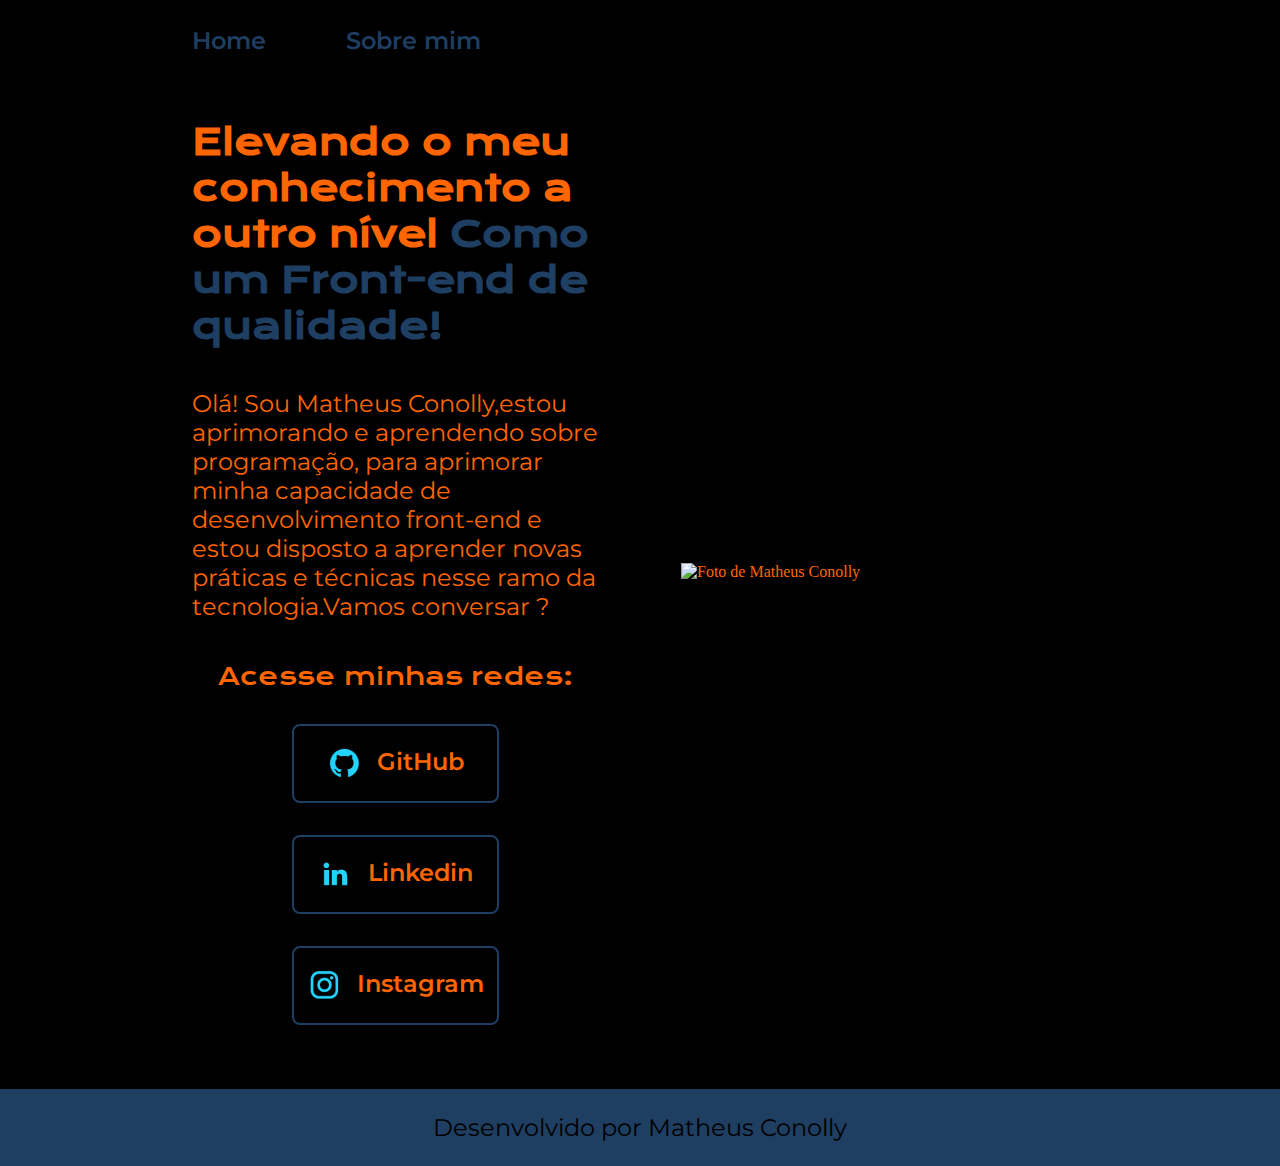
==== index.html @ a277ff05 "Add files via upload" ====
<!DOCTYPE html>
<html lang="pt-br">

<head>
    <meta charset="UTF-8">
    <meta http-equiv="X-UA-Compatible" content="IE=edge">
    <meta name="viewport" content="width=device-width, initial-scale=1.0">
    <title>Projeto</title>
    <link rel="stylesheet" href="./styles/style.css">
</head>

<body>
    <header class="cabecalho">
        <nav class="cabecalho__menu">
            <a class="cabecalho__menu__link" href="index.html">Home</a>
            <a class="cabecalho__menu__link" href="about.html">Sobre mim</a>
        </nav>
    </header>
    <main class="apresentacao">
        <section class="apresentacao__conteudo">
            <h1 class="apresentacao__conteudo__titulo">Elevando o meu conhecimento a outro nível<strong class="titulo-destaque"> Como um Front-end de qualidade!</strong></h1>
            <p class="apresentacao__conteudo__texto">Olá! Sou Matheus Conolly,estou aprimorando e aprendendo sobre programação, para aprimorar minha capacidade de desenvolvimento front-end e estou disposto a aprender novas práticas e técnicas nesse ramo da tecnologia.Vamos conversar ?</p>
            <div class="apresentacao__links">
                <h2 class="apresentacao__links__subtitulo">Acesse minhas redes:</h2>
                <a class="apresentacao__links__navegacao" href="https://github.com/Conolly-devops">
                    <img src="./assets/github.png">
                    GitHub
                </a>
                <a class="apresentacao__links__navegacao" href="https://linkedin.com/in/matheus-conolly-840a3632a">
                    <img src="./assets/linkedin.png">
                    Linkedin
                </a>
                <a class="apresentacao__links__navegacao" href="https://instagram.com/matheus_conolly_">
                    <img src="./assets/instagram.png">
                    Instagram
                </a>
            </div>  
        </section>
        <img class="apresentacao__imagem " src="./assets/Imagem.png" alt="Foto de Matheus Conolly">
    </main>
    <footer class="rodape">
        <p>Desenvolvido por Matheus Conolly</p>
    </footer>
</body>

</html>
---- styles/style.css ----
@import url('https://fonts.googleapis.com/css2?family=Krona+One&family=Montserrat:wght@400;600&display=swap');

:root{
    --cor-primaria: #000000;
    --cor-secundaria: #FF6500;
    --cor-terciaria: #1E3E62;
    --cor-hover: #0B192C;

    --fonte-primaria: 'Krona One', sans-serif;
    --fonte-secundaria: 'Montserrat', sans-serif;
}

*{
    margin: 0;
    padding: 0;
}

body{
    box-sizing: border-box;
    background-color: var(--cor-primaria);
    color: var(--cor-secundaria);
}

.titulo-destaque{
    color: var(--cor-terciaria);
}

.apresentacao{
    padding: 5% 15%;
    display: flex;
    align-items: center;
    justify-content: space-between;
    gap: 82px;
}

.apresentacao__conteudo{
    width: 50%;
    display: flex;
    flex-direction: column;
    gap: 40px;
}

.apresentacao__conteudo__titulo{
    font-size: 2.25rem;
    font-family: var(--fonte-primaria)
}

.apresentacao__conteudo__texto{
    font-size: 1.5rem;
    font-family: var(--fonte-secundaria);
}

.apresentacao__links{
    display: flex;
    flex-direction: column;
    align-items: center;
    justify-content: space-between;
    gap: 32px;
}
.apresentacao__links__subtitulo{
    font-family: var(--fonte-primaria);
    font-weight: 400;
    font-size: 1.5rem;
}

.apresentacao__links__navegacao{
    display: flex;
    justify-content: center;
    gap: 16px;
    padding: 21.5px 0;
    text-align: center;
    width: 50%;
    border-radius: 8px;
    font-size: 1.5rem;
    font-weight: 600;
    text-decoration: none;
    color: var(--cor-secundaria);
    font-family: var(--fonte-secundaria);
    border: 2px solid var(--cor-terciaria);
}

.apresentacao__links__link:hover{
    background-color: var(--cor-hover);
}

.rodape{
 padding:24px;
 color: var(--cor-primaria);
 background-color: var(--cor-terciaria);
 text-align: center;
 font-family: var(--fonte-secundaria);
 font-size: 1.5rem;
 font-weight: 400; 
}

.cabecalho__menu{
    display: flex;
    gap: 80px;
}

.cabecalho{
    padding: 2% 0 0 15%;
}

.cabecalho__menu__link{
    font-family: var(--fonte-secundaria);
    font-size: 1.5rem;
    font-weight: 600;
    color: var(--cor-terciaria);
    text-decoration: none;
}

.apresentacao__imagem{
    width: 50%;
}

@media (max-width: 1200px){
    .cabecalho{
        padding: 10%;
    }

    .cabecalho__menu{
        justify-content: center;
    }

    .apresentacao{
        flex-direction: column-reverse;
        padding: 5%;
    }

    .apresentacao__conteudo{
        width: auto;
    }
}
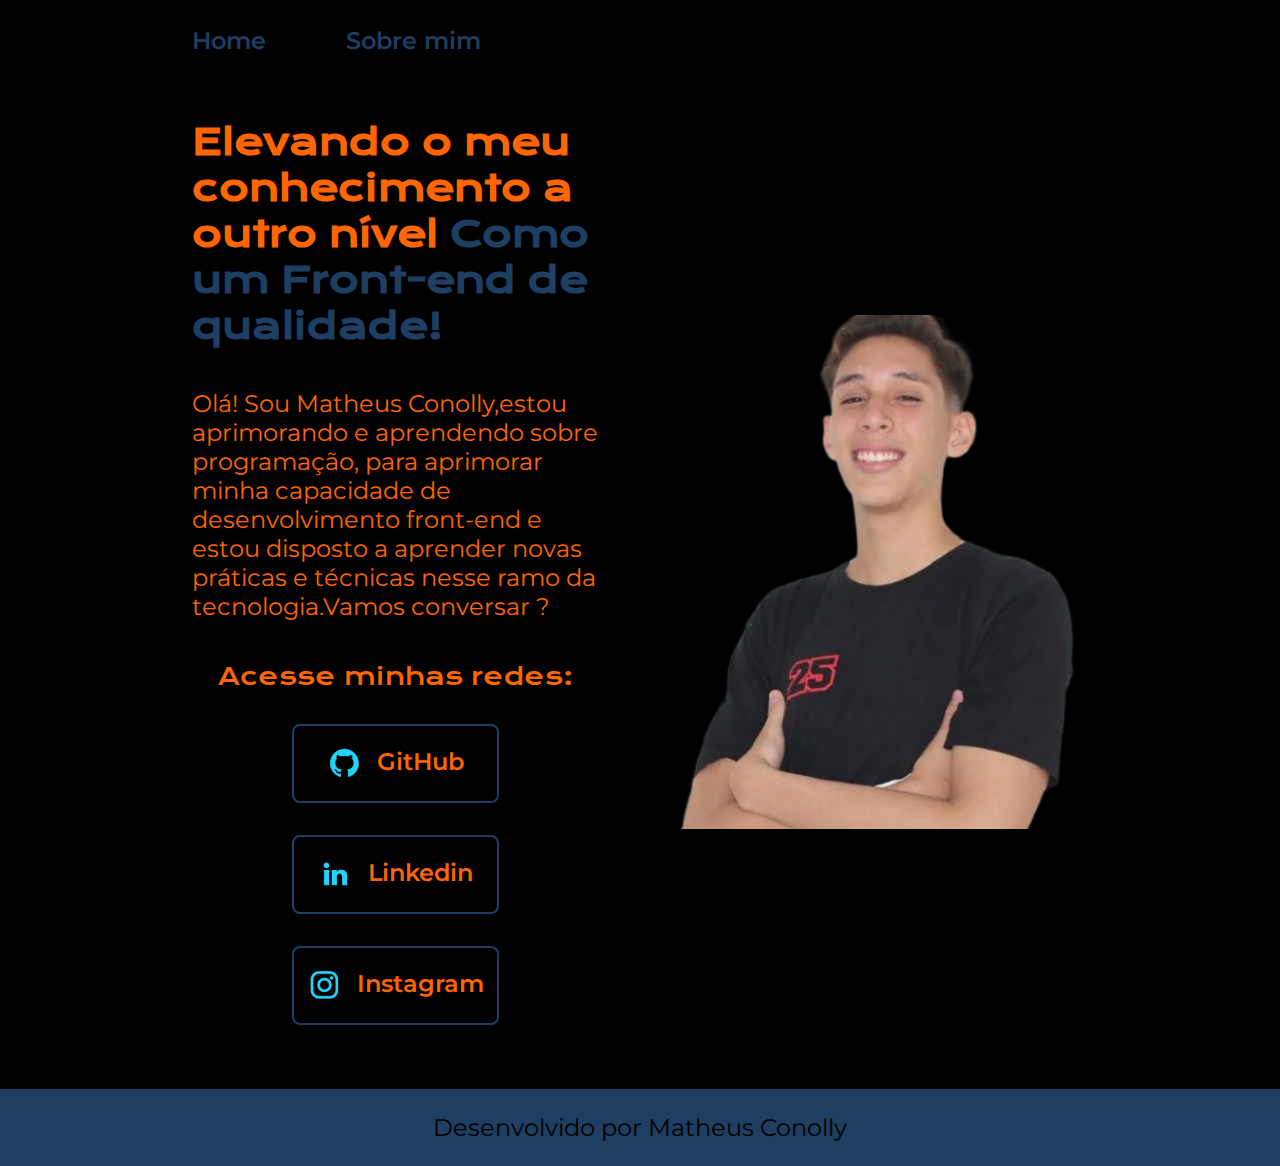
==== commit 7c296922: "Add files via upload" ====
--- a/index.html
+++ b/index.html
@@ -36,7 +36,7 @@
                 </a>
             </div>  
         </section>
-        <img class="apresentacao__imagem " src="./assets/Imagem.png" alt="Foto de Matheus Conolly">
+        <img class="apresentacao__imagem " src="./assets/imagem.png" alt="Foto de Matheus Conolly">
     </main>
     <footer class="rodape">
         <p>Desenvolvido por Matheus Conolly</p>
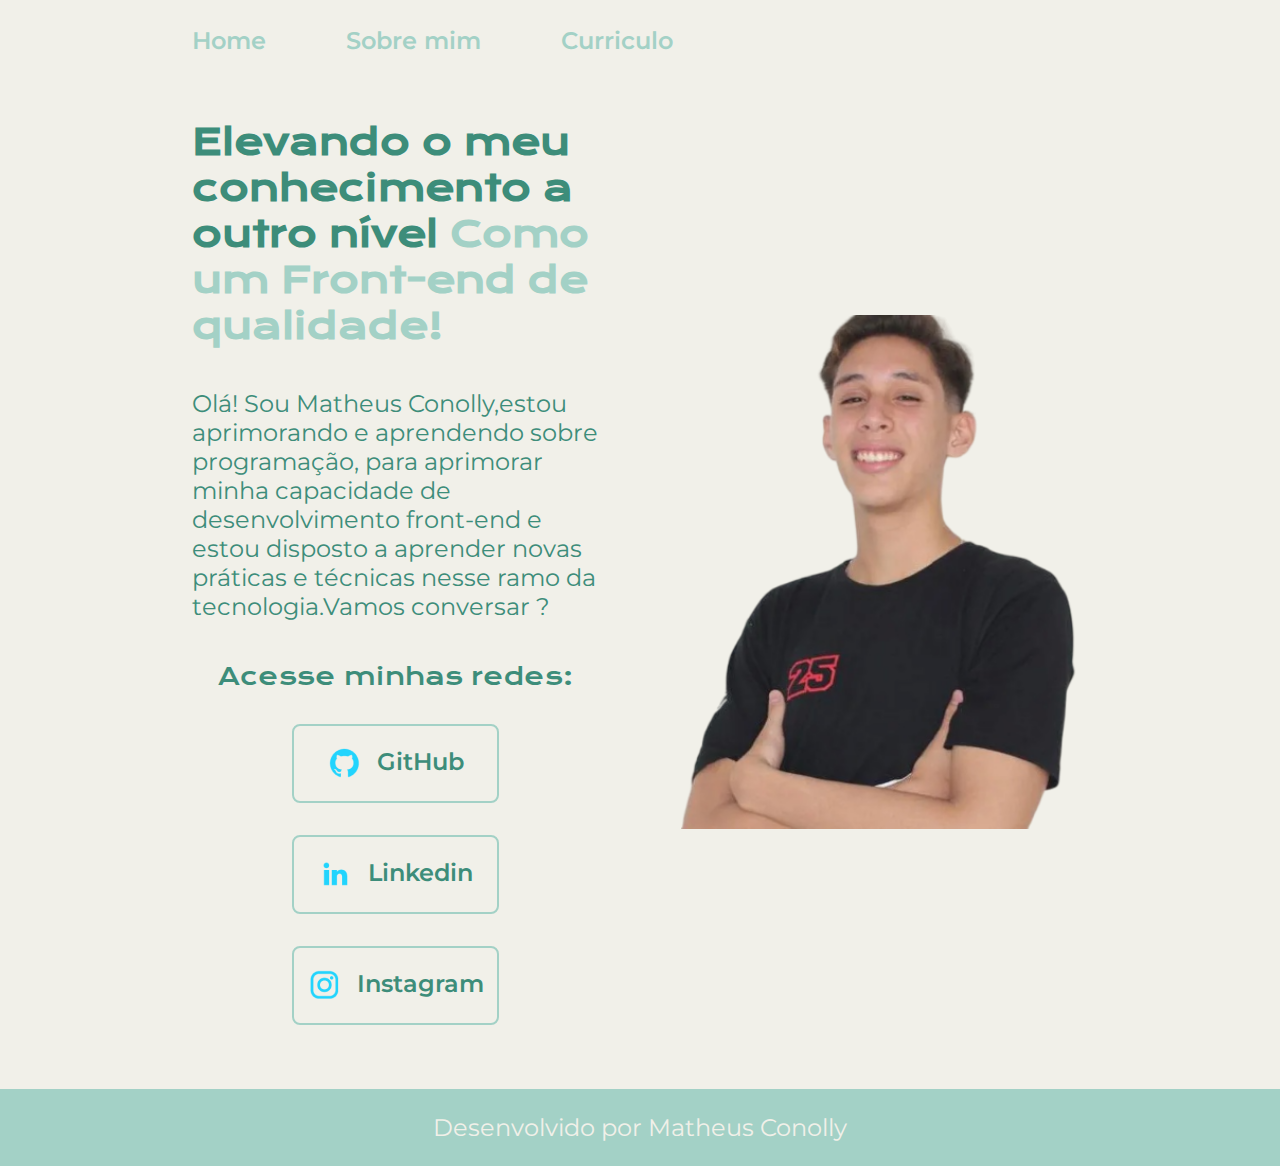
==== commit 05e66c28: "Add files via upload" ====
--- a/index.html
+++ b/index.html
@@ -5,7 +5,7 @@
     <meta charset="UTF-8">
     <meta http-equiv="X-UA-Compatible" content="IE=edge">
     <meta name="viewport" content="width=device-width, initial-scale=1.0">
-    <title>Projeto</title>
+    <title>Perfil profissional</title>
     <link rel="stylesheet" href="./styles/style.css">
 </head>
 
@@ -14,6 +14,7 @@
         <nav class="cabecalho__menu">
             <a class="cabecalho__menu__link" href="index.html">Home</a>
             <a class="cabecalho__menu__link" href="about.html">Sobre mim</a>
+            <a class="cabecalho__menu__link" href="curriculo.html">Curriculo</a>
         </nav>
     </header>
     <main class="apresentacao">
--- a/styles/style.css
+++ b/styles/style.css
@@ -1,10 +1,10 @@
 @import url('https://fonts.googleapis.com/css2?family=Krona+One&family=Montserrat:wght@400;600&display=swap');
 
 :root{
-    --cor-primaria: #000000;
-    --cor-secundaria: #FF6500;
-    --cor-terciaria: #1E3E62;
-    --cor-hover: #0B192C;
+    --cor-primaria: #F1F0E9;
+    --cor-secundaria: #3D8D7A;
+    --cor-terciaria: #A3D1C6;
+    --cor-hover: #690B22;
 
     --fonte-primaria: 'Krona One', sans-serif;
     --fonte-secundaria: 'Montserrat', sans-serif;
@@ -48,6 +48,7 @@
 .apresentacao__conteudo__texto{
     font-size: 1.5rem;
     font-family: var(--fonte-secundaria);
+    
 }
 
 .apresentacao__links{
@@ -131,4 +132,9 @@
     .apresentacao__conteudo{
         width: auto;
     }
+}
+
+.apresentacao__conteudo__texto a{
+    text-decoration: none;
+    color:#690B22;
 }